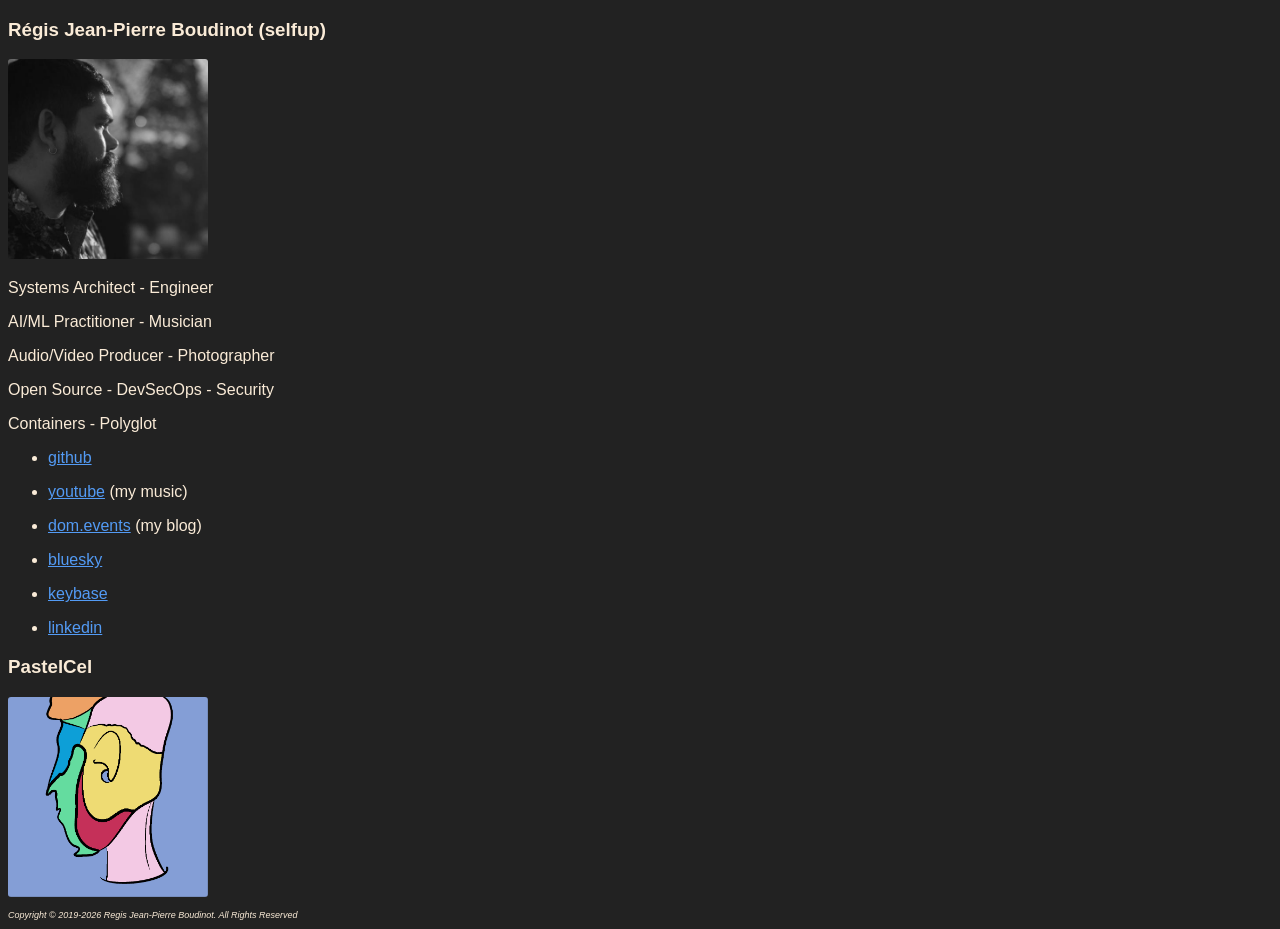
==== index.html @ 56f8d1f2 "Update index.html" ====
<!DOCTYPE html>
<html lang="en">

<!--

Copyright (c) 2019 - 2025 Regis Jean-Pierre Boudinot. All Rights Reserved

-->

<head>
  <meta charset="utf-8" />
  <meta http-equiv="X-UA-Compatible" content="IE=edge" />
  <meta name="“viewport”" content="initial-scale=1.0" />
  <meta name="viewport" content="width=device-width" />
  <meta name="description" content="Portfolio website" />
  <meta name="author" content="Regis Jean-Pierre Boudinot (selfup)" />

  <title>selfup</title>

  <style>
    body {
      font-family: -apple-system, BlinkMacSystemFont, 'Segoe UI', Ubuntu,
        Roboto, Helvetica, Arial, sans-serif, 'Apple Color Emoji',
        'Segoe UI Emoji', 'Segoe UI Symbol';
      background: #222;
      color: #faebd7;
    }

    li:not(:first-child) {
      margin-top: 1em;
    }

    a {
      color: #539bf5;
    }

    img {
      width: 200px;
      height: 200px;
      border-radius: 3px;
    }

    .copy {
      font-size: 9px;
    }
  </style>
</head>

<body>
  <h3>Régis Jean-Pierre Boudinot (selfup)</h3>

  <img src="ProfilePic.jpeg" alt="Profile Picture">

  <p>Systems Architect - Engineer</p>
  <p>AI/ML Practitioner - Musician</p>
  <p>Audio/Video Producer - Photographer</p>

  <p>Open Source - DevSecOps - Security</p>
  <p>Containers - Polyglot</p>
  <ul>
    <li><a href="https://github.com/selfup">github</a></li>
    <li><a href="https://www.youtube.com/channel/UCH0pa284okKo8qKrLdFaOew">youtube</a> (my music)</li>
    <li><a href="https://dom.events">dom.events</a> (my blog)</li>
    <li><a href="https://bsky.app/profile/selfup.bsky.social">bluesky</a></li>
    <li><a href="https://keybase.io/selfup">keybase</a></li>
    <li><a href="https://www.linkedin.com/in/regisboudinot">linkedin</a></li>
  </ul>

  <h3>PastelCel</h3>
  <img src="PastelCel.svg" alt="PastelCel">

  <p class="copy"><em>Copyright © 2019-2026 Regis Jean-Pierre Boudinot. All Rights Reserved</em></p>
</body>

</html>
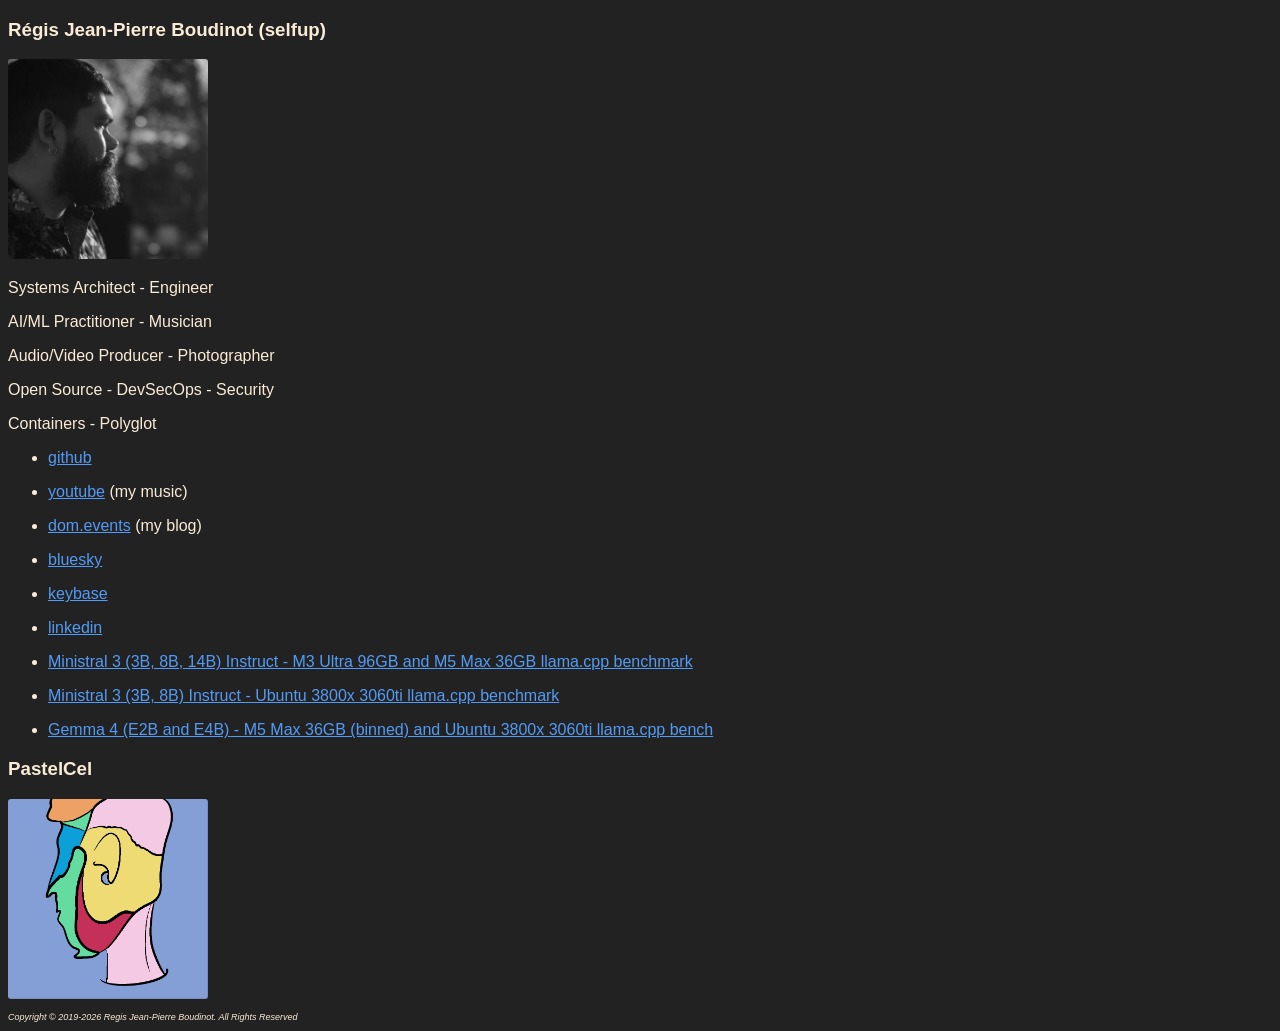
==== commit 50c1c258: "Update index.html" ====
--- a/index.html
+++ b/index.html
@@ -64,6 +64,9 @@
     <li><a href="https://bsky.app/profile/selfup.bsky.social">bluesky</a></li>
     <li><a href="https://keybase.io/selfup">keybase</a></li>
     <li><a href="https://www.linkedin.com/in/regisboudinot">linkedin</a></li>
+    <li><a href="https://gist.github.com/selfup/2702d6bbda4472ce165a1050d4d674d3">Ministral 3 (3B, 8B, 14B) Instruct - M3 Ultra 96GB and M5 Max 36GB llama.cpp benchmark</a></li>
+    <li><a href="https://gist.github.com/selfup/241448ab853aa284f71d9350194ba002">Ministral 3 (3B, 8B) Instruct - Ubuntu 3800x 3060ti llama.cpp benchmark </a></li>
+    <li><a href="https://gist.github.com/selfup/8954c1850d9103dce94e8d191f57a119">Gemma 4 (E2B and E4B) - M5 Max 36GB (binned) and Ubuntu 3800x 3060ti llama.cpp bench</a></li>
   </ul>
 
   <h3>PastelCel</h3>
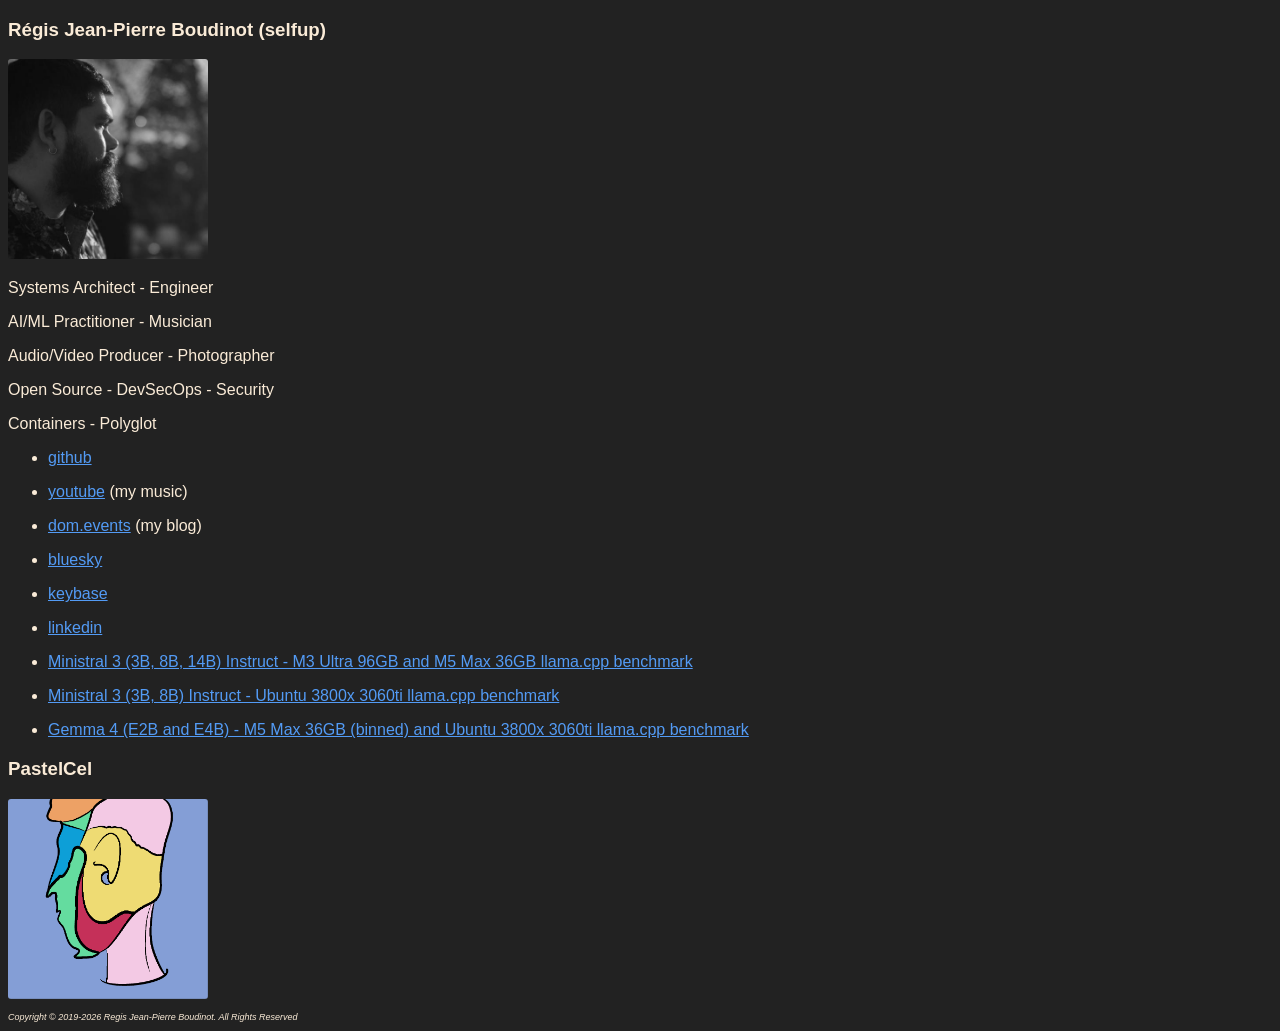
==== commit 83a5f49a: "Update index.html" ====
--- a/index.html
+++ b/index.html
@@ -66,7 +66,7 @@
     <li><a href="https://www.linkedin.com/in/regisboudinot">linkedin</a></li>
     <li><a href="https://gist.github.com/selfup/2702d6bbda4472ce165a1050d4d674d3">Ministral 3 (3B, 8B, 14B) Instruct - M3 Ultra 96GB and M5 Max 36GB llama.cpp benchmark</a></li>
     <li><a href="https://gist.github.com/selfup/241448ab853aa284f71d9350194ba002">Ministral 3 (3B, 8B) Instruct - Ubuntu 3800x 3060ti llama.cpp benchmark </a></li>
-    <li><a href="https://gist.github.com/selfup/8954c1850d9103dce94e8d191f57a119">Gemma 4 (E2B and E4B) - M5 Max 36GB (binned) and Ubuntu 3800x 3060ti llama.cpp bench</a></li>
+    <li><a href="https://gist.github.com/selfup/8954c1850d9103dce94e8d191f57a119">Gemma 4 (E2B and E4B) - M5 Max 36GB (binned) and Ubuntu 3800x 3060ti llama.cpp benchmark</a></li>
   </ul>
 
   <h3>PastelCel</h3>
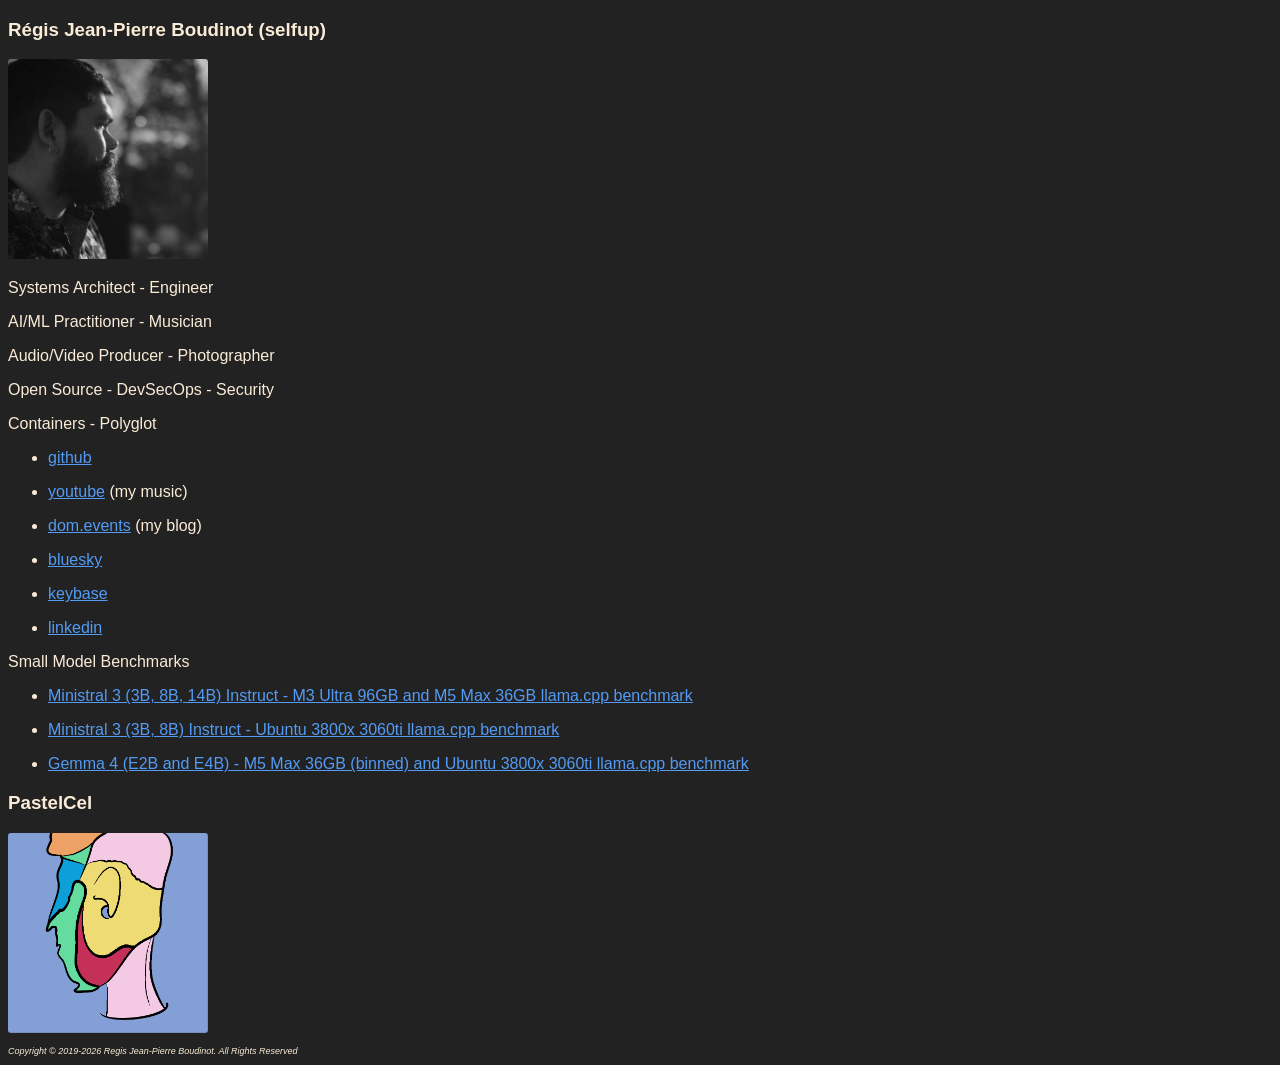
==== commit c50a9b92: "Update index.html" ====
--- a/index.html
+++ b/index.html
@@ -3,7 +3,7 @@
 
 <!--
 
-Copyright (c) 2019 - 2025 Regis Jean-Pierre Boudinot. All Rights Reserved
+Copyright (c) 2019 - 2026 Regis Jean-Pierre Boudinot. All Rights Reserved
 
 -->
 
@@ -64,6 +64,10 @@
     <li><a href="https://bsky.app/profile/selfup.bsky.social">bluesky</a></li>
     <li><a href="https://keybase.io/selfup">keybase</a></li>
     <li><a href="https://www.linkedin.com/in/regisboudinot">linkedin</a></li>
+  </ul>
+
+  <p>Small Model Benchmarks</p>
+  <ul>
     <li><a href="https://gist.github.com/selfup/2702d6bbda4472ce165a1050d4d674d3">Ministral 3 (3B, 8B, 14B) Instruct - M3 Ultra 96GB and M5 Max 36GB llama.cpp benchmark</a></li>
     <li><a href="https://gist.github.com/selfup/241448ab853aa284f71d9350194ba002">Ministral 3 (3B, 8B) Instruct - Ubuntu 3800x 3060ti llama.cpp benchmark </a></li>
     <li><a href="https://gist.github.com/selfup/8954c1850d9103dce94e8d191f57a119">Gemma 4 (E2B and E4B) - M5 Max 36GB (binned) and Ubuntu 3800x 3060ti llama.cpp benchmark</a></li>
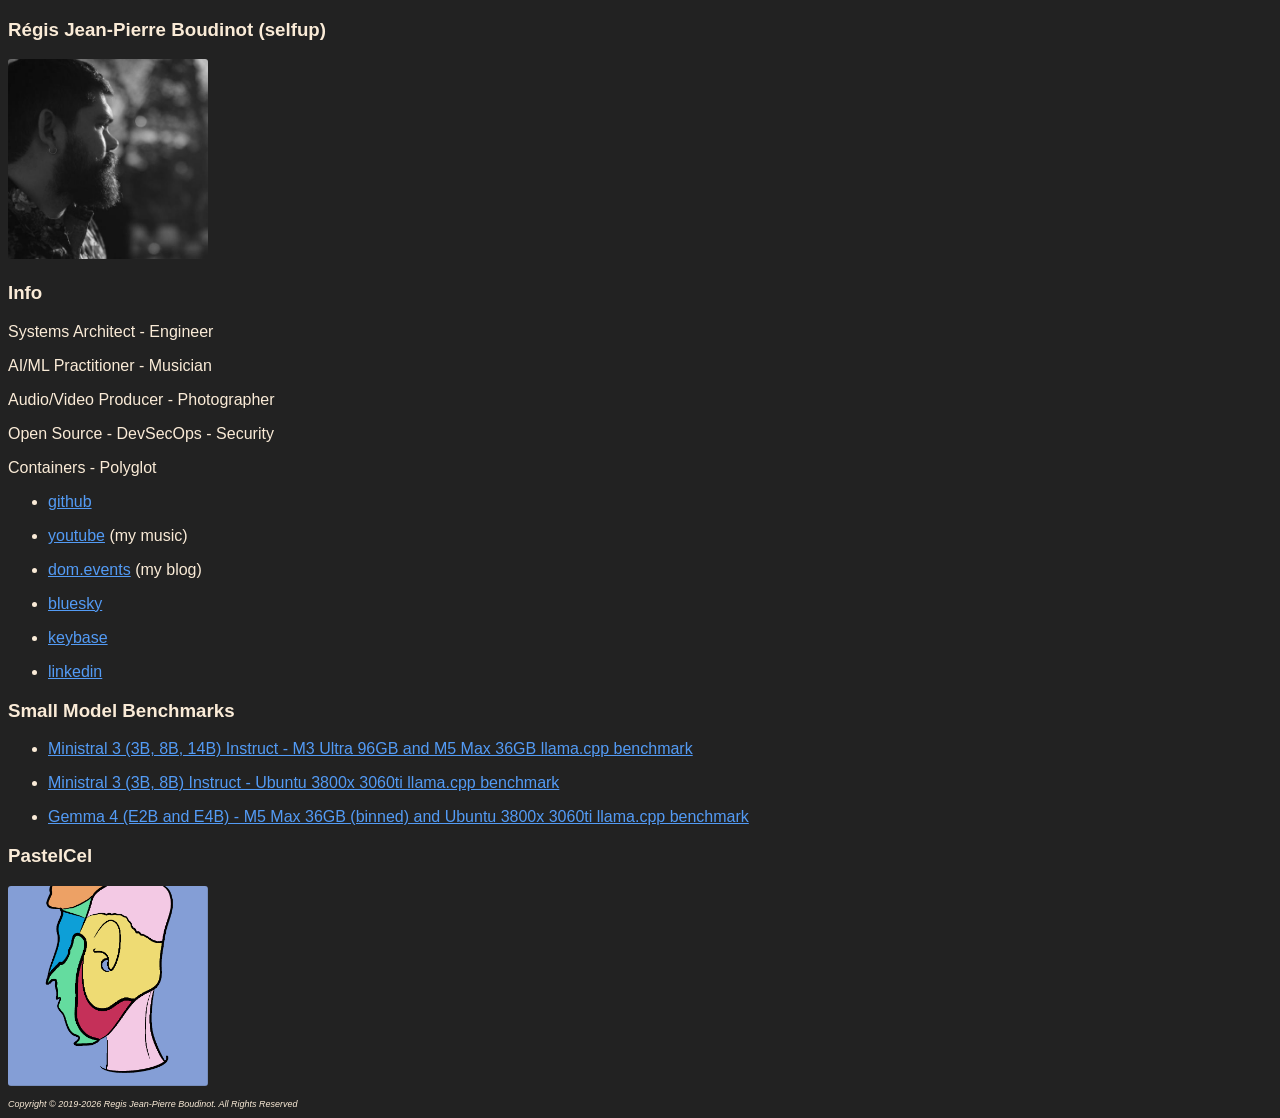
==== commit 77d8efa0: "Update index.html" ====
--- a/index.html
+++ b/index.html
@@ -51,10 +51,10 @@
 
   <img src="ProfilePic.jpeg" alt="Profile Picture">
 
+  <h3>Info</h3>
   <p>Systems Architect - Engineer</p>
   <p>AI/ML Practitioner - Musician</p>
   <p>Audio/Video Producer - Photographer</p>
-
   <p>Open Source - DevSecOps - Security</p>
   <p>Containers - Polyglot</p>
   <ul>
@@ -66,7 +66,7 @@
     <li><a href="https://www.linkedin.com/in/regisboudinot">linkedin</a></li>
   </ul>
 
-  <p>Small Model Benchmarks</p>
+  <h3>Small Model Benchmarks</h3>
   <ul>
     <li><a href="https://gist.github.com/selfup/2702d6bbda4472ce165a1050d4d674d3">Ministral 3 (3B, 8B, 14B) Instruct - M3 Ultra 96GB and M5 Max 36GB llama.cpp benchmark</a></li>
     <li><a href="https://gist.github.com/selfup/241448ab853aa284f71d9350194ba002">Ministral 3 (3B, 8B) Instruct - Ubuntu 3800x 3060ti llama.cpp benchmark </a></li>
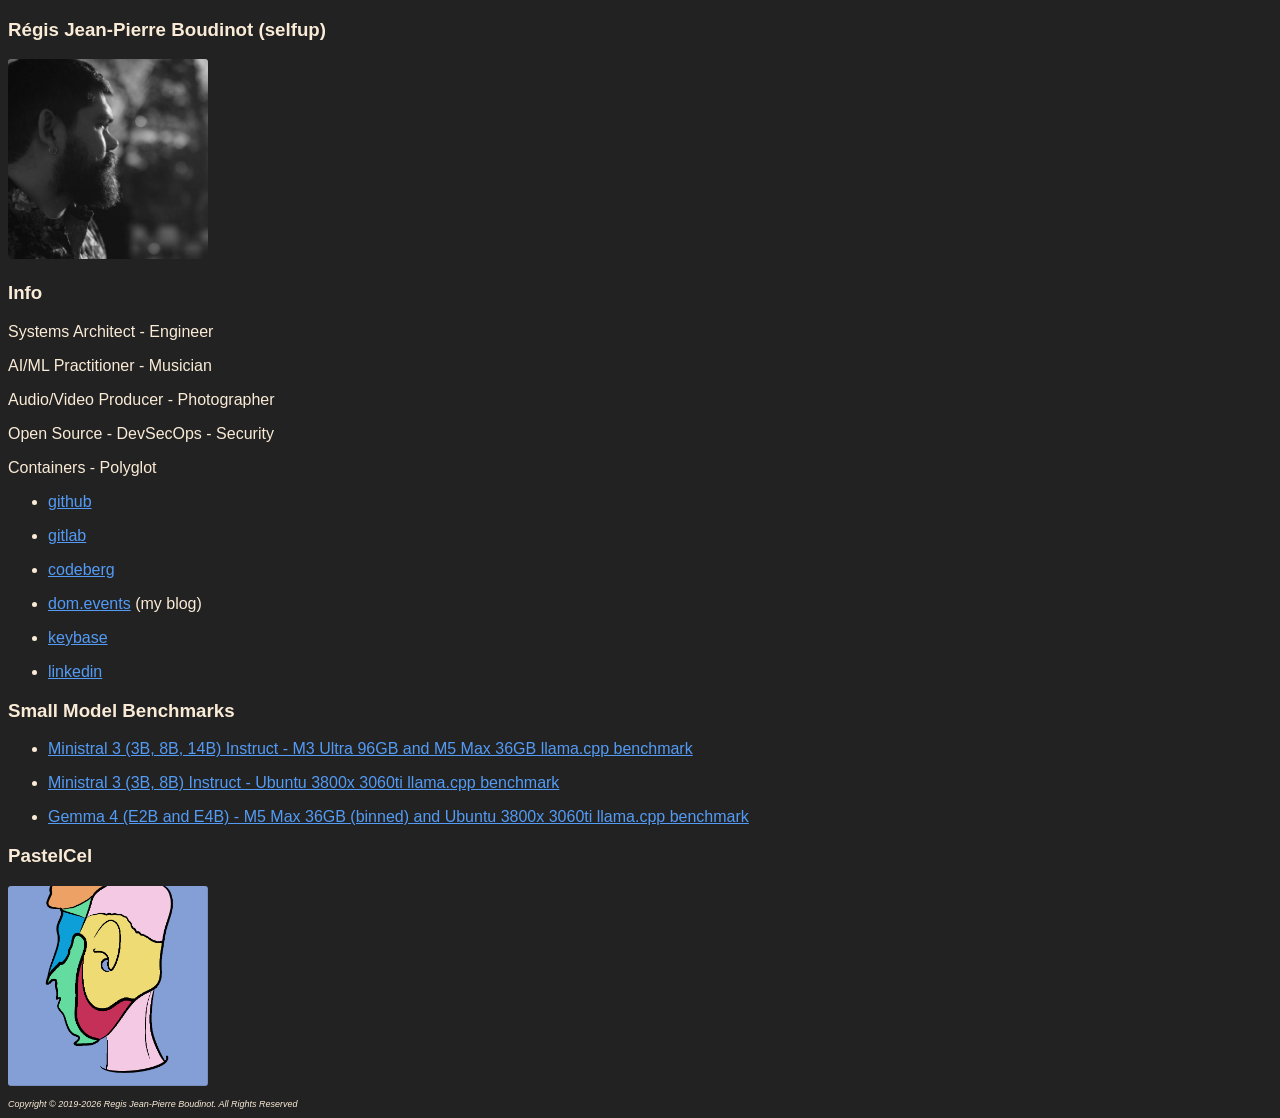
==== commit 3ccd6c37: "Update index.html" ====
--- a/index.html
+++ b/index.html
@@ -59,9 +59,9 @@
   <p>Containers - Polyglot</p>
   <ul>
     <li><a href="https://github.com/selfup">github</a></li>
-    <li><a href="https://www.youtube.com/channel/UCH0pa284okKo8qKrLdFaOew">youtube</a> (my music)</li>
+    <li><a href="https://gitlab.com/selfup">gitlab</a></li>
+    <li><a href="https://codeberg.org/selfup">codeberg</a></li>
     <li><a href="https://dom.events">dom.events</a> (my blog)</li>
-    <li><a href="https://bsky.app/profile/selfup.bsky.social">bluesky</a></li>
     <li><a href="https://keybase.io/selfup">keybase</a></li>
     <li><a href="https://www.linkedin.com/in/regisboudinot">linkedin</a></li>
   </ul>
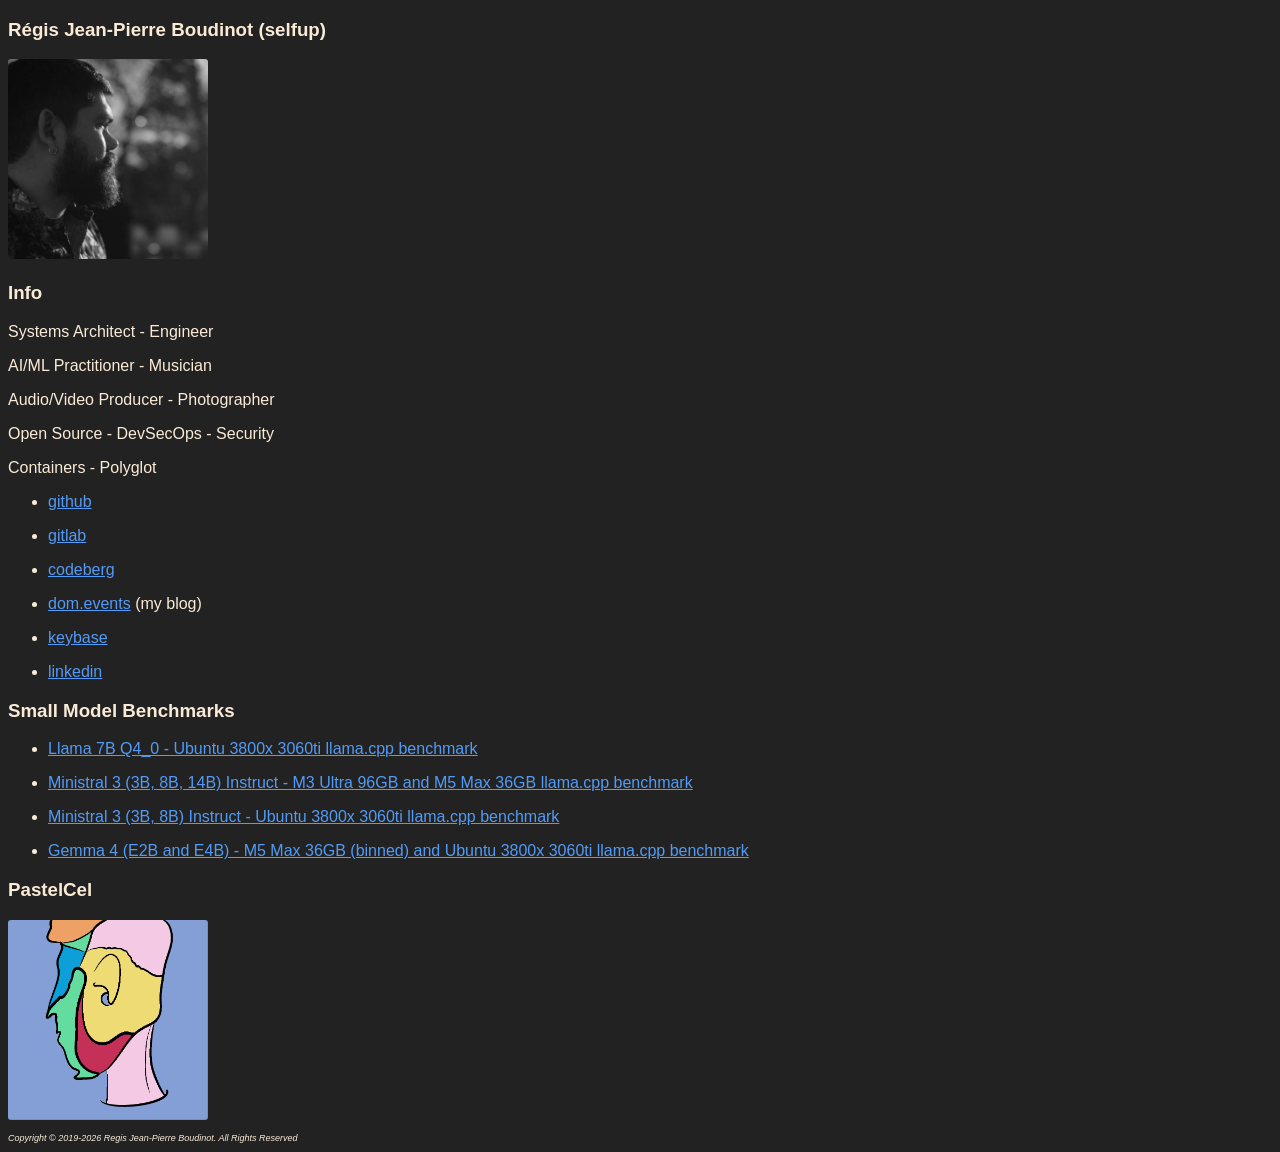
==== commit a8499c1b: "Update index.html" ====
--- a/index.html
+++ b/index.html
@@ -68,6 +68,7 @@
 
   <h3>Small Model Benchmarks</h3>
   <ul>
+    <li><a href="https://github.com/ggml-org/llama.cpp/discussions/15013#discussioncomment-18520153">Llama 7B Q4_0 - Ubuntu 3800x 3060ti llama.cpp benchmark</a></li>
     <li><a href="https://gist.github.com/selfup/2702d6bbda4472ce165a1050d4d674d3">Ministral 3 (3B, 8B, 14B) Instruct - M3 Ultra 96GB and M5 Max 36GB llama.cpp benchmark</a></li>
     <li><a href="https://gist.github.com/selfup/241448ab853aa284f71d9350194ba002">Ministral 3 (3B, 8B) Instruct - Ubuntu 3800x 3060ti llama.cpp benchmark </a></li>
     <li><a href="https://gist.github.com/selfup/8954c1850d9103dce94e8d191f57a119">Gemma 4 (E2B and E4B) - M5 Max 36GB (binned) and Ubuntu 3800x 3060ti llama.cpp benchmark</a></li>
